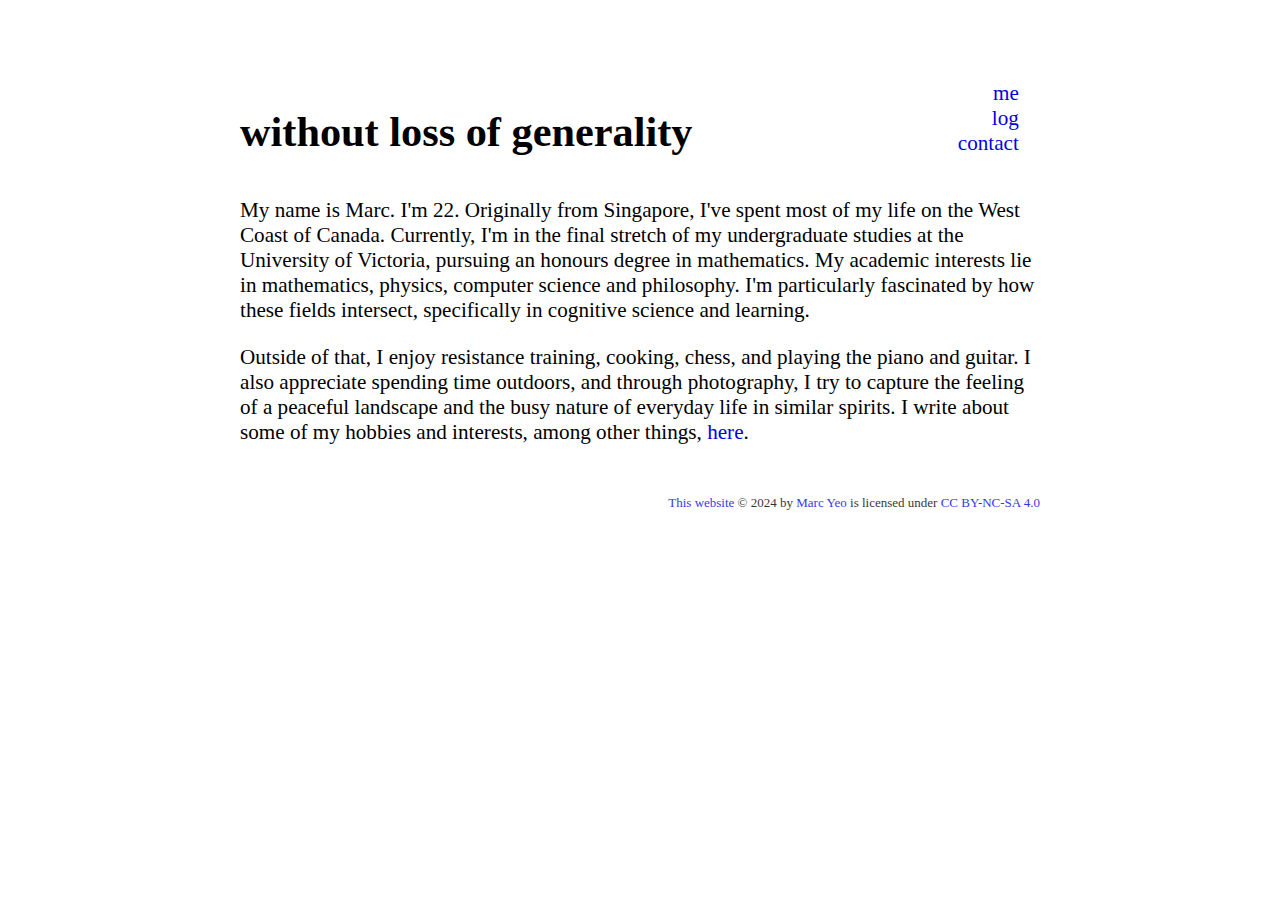
==== index.html @ e8a7d81b "initial commit" ====
<!DOCTYPE html>
<html>
  <head>
    <title>wlog</title>
    <link rel="stylesheet" href="style.css">
  </head>
  <body>
  <header>
    <h1 id="title">without loss of generality</h1>
    <nav>
      <ul>
	<li><a href="index.html">me</a></li>
	<li><a href="log.html">log</a></li>
	<li><a href="contact.html">contact</a></li>
      </ul>
    </nav>
  </header>
  <p> My name is Marc. I'm 22. Originally from Singapore, I've spent most of my life
  on the West Coast of Canada. Currently, I'm in the final stretch of my undergraduate
  studies at the University of Victoria, pursuing an honours degree in mathematics.
  My academic interests lie in mathematics, physics, computer science and philosophy.
  I'm particularly fascinated by how these fields intersect, specifically in
  cognitive science and learning.
  </p>
  
  <p> Outside of that, I enjoy resistance training, cooking, chess, and playing the
  piano and guitar. I also appreciate spending time outdoors, and through
  photography, I try to capture the feeling of a peaceful landscape and the busy
  nature of everyday life in similar spirits. I write about some of my
  hobbies and interests, among other things, <a href="log.html">here</a>.</p>
  </body>

  <footer>
    <a href="https://wlog.ca">This website</a> © 2024 by
    <a href="https://wlog.ca">Marc Yeo</a>
    is licensed under
    <a href="https://creativecommons.org/licenses/by-nc-sa/4.0/">CC BY-NC-SA 4.0</a>
  </footer>
</html>
---- style.css ----
html, body {
    font-size: 115%;
    
    width: 800px;
    margin-top: 30px;
    margin-left: auto;
    margin-right: auto;
}

a {
    text-decoration: none;
    color: #0000e6;
}

a:hover {
    font-weight: bold;
}

a:visited {
    color: #0000e6;
}

header {
    position: relative;
    
    display: grid;
    grid-template-columns: auto 30%;
}

footer {
    font-size: small;
    text-align: right;

    margin-top: 50px;
    opacity: 0.8;
}

header #title {
    grid-column: 1;

    position: absolute;
    bottom: -6%;
}

nav {
    grid-column: 2;
    font
}

ul {
    list-style-type: none;
    text-align: right;
    margin-right: 1em;
}
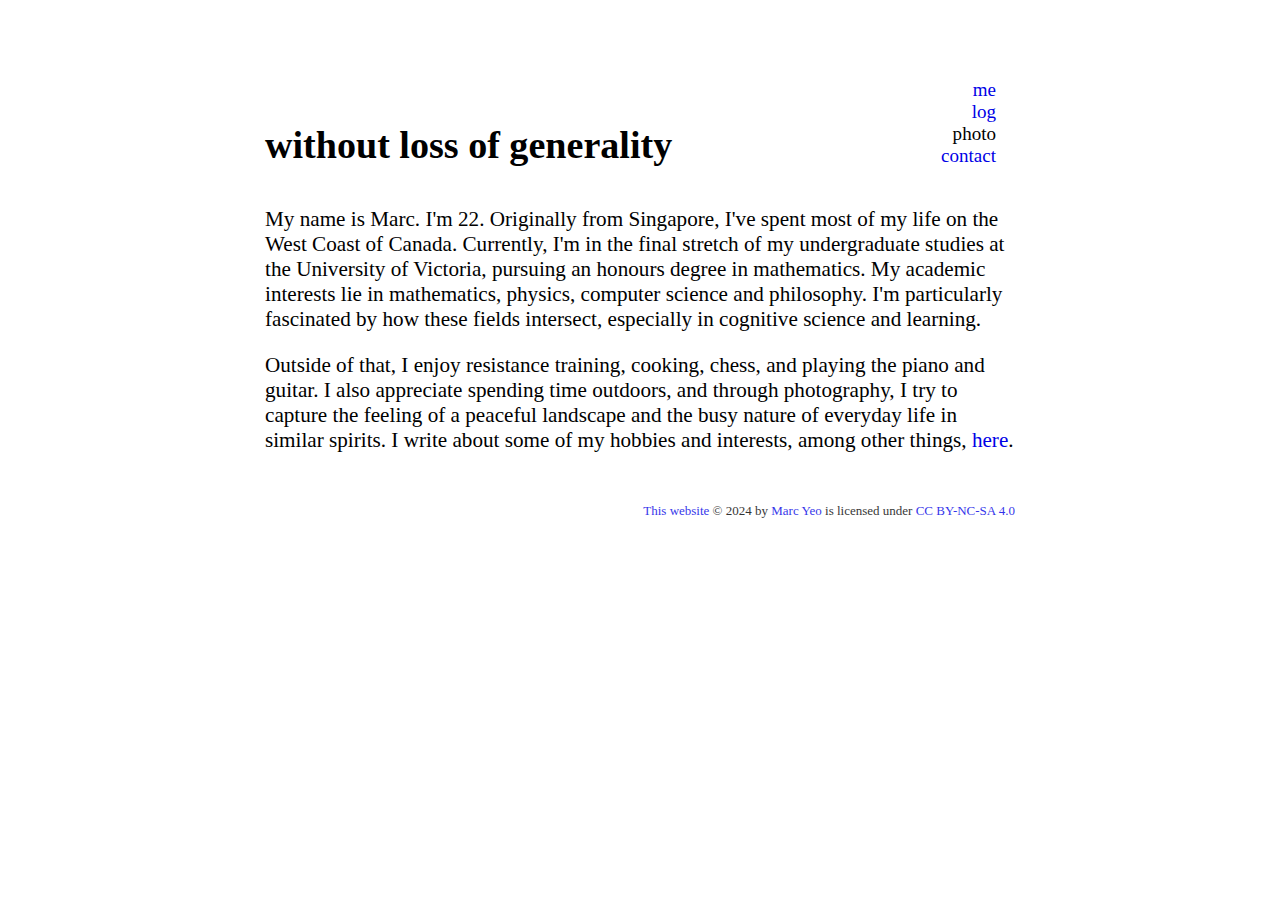
==== commit ca74fc1b: "a word." ====
--- a/index.html
+++ b/index.html
@@ -11,6 +11,7 @@
       <ul>
 	<li><a href="index.html">me</a></li>
 	<li><a href="log.html">log</a></li>
+	<li>photo</li>
 	<li><a href="contact.html">contact</a></li>
       </ul>
     </nav>
@@ -19,7 +20,7 @@
   on the West Coast of Canada. Currently, I'm in the final stretch of my undergraduate
   studies at the University of Victoria, pursuing an honours degree in mathematics.
   My academic interests lie in mathematics, physics, computer science and philosophy.
-  I'm particularly fascinated by how these fields intersect, specifically in
+  I'm particularly fascinated by how these fields intersect, especially in
   cognitive science and learning.
   </p>
   
--- a/style.css
+++ b/style.css
@@ -1,10 +1,16 @@
 html, body {
     font-size: 115%;
     
-    width: 800px;
+    width: 750px;
     margin-top: 30px;
     margin-left: auto;
     margin-right: auto;
+}
+
+@media (width < 800px) {
+    html, body {
+	width: 640px;
+    }
 }
 
 a {
@@ -39,12 +45,18 @@
     grid-column: 1;
 
     position: absolute;
-    bottom: -6%;
+    bottom: -5%;
+
+    font-size: 180%;
+    transition: color 0.2s ease-out;
+}
+
+header #title:hover {
 }
 
 nav {
     grid-column: 2;
-    font
+    font-size: 90%;
 }
 
 ul {
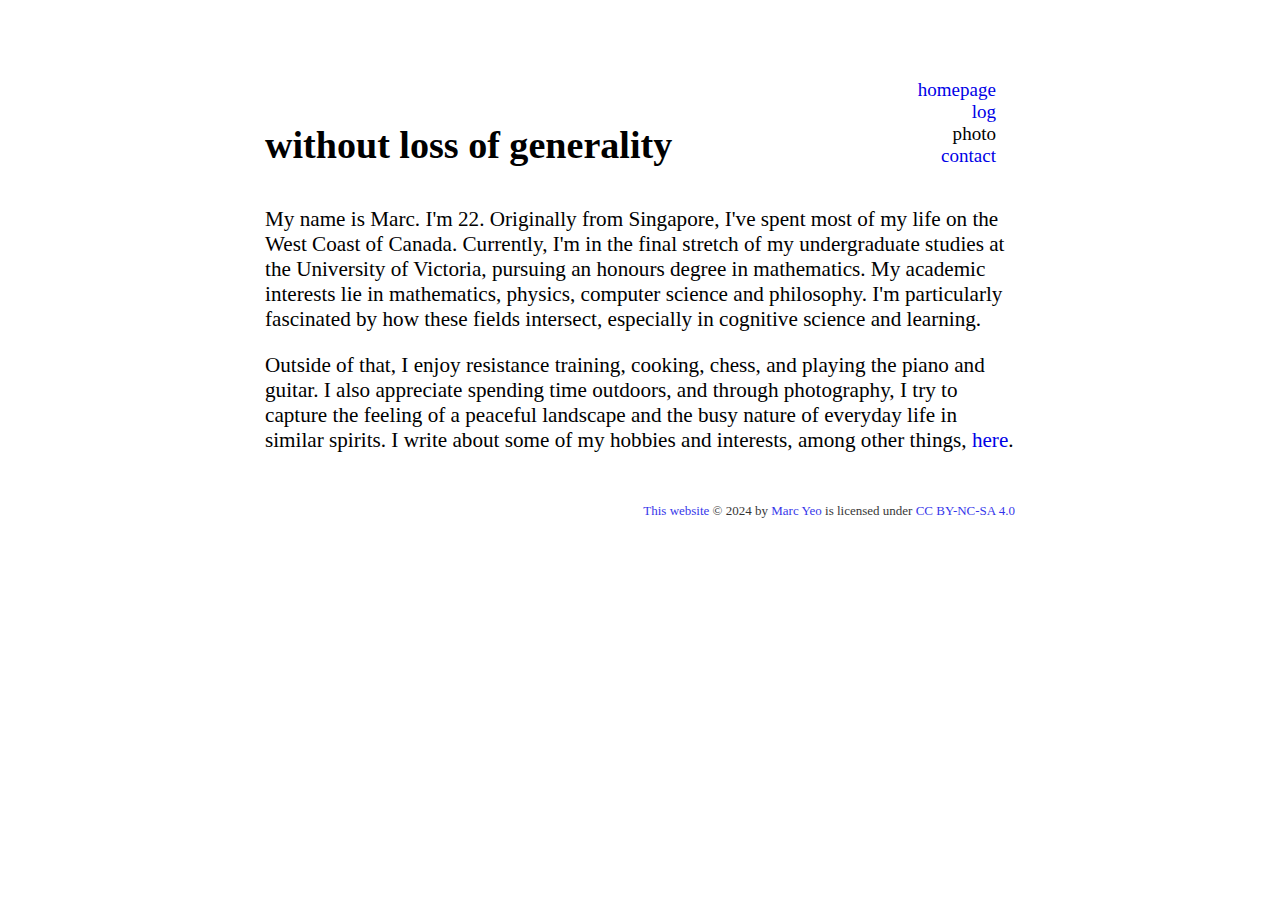
==== commit 2f079392: "change homepage link" ====
--- a/index.html
+++ b/index.html
@@ -9,7 +9,7 @@
     <h1 id="title">without loss of generality</h1>
     <nav>
       <ul>
-	<li><a href="index.html">me</a></li>
+	<li><a href="">homepage</a></li>
 	<li><a href="log.html">log</a></li>
 	<li>photo</li>
 	<li><a href="contact.html">contact</a></li>
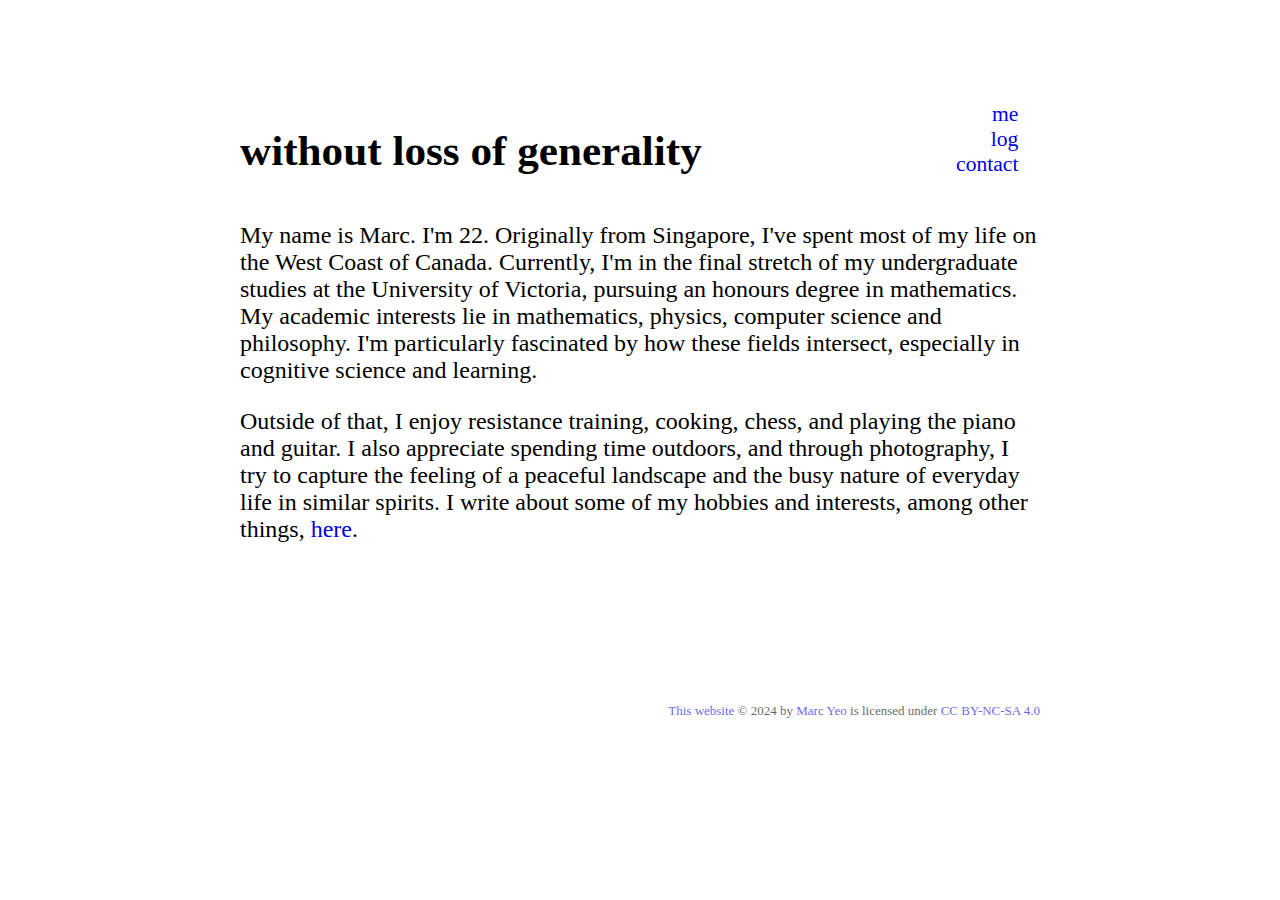
==== commit c37be25c: "huh" ====
--- a/index.html
+++ b/index.html
@@ -9,9 +9,8 @@
     <h1 id="title">without loss of generality</h1>
     <nav>
       <ul>
-	<li><a href="">homepage</a></li>
+	<li><a href="">me</a></li>
 	<li><a href="log.html">log</a></li>
-	<li>photo</li>
 	<li><a href="contact.html">contact</a></li>
       </ul>
     </nav>
--- a/style.css
+++ b/style.css
@@ -1,16 +1,16 @@
-html, body {
-    font-size: 115%;
+
+html {
+   display: grid;
+   grid-template-columns: 10vw auto 10vw
     
-    width: 750px;
-    margin-top: 30px;
-    margin-left: auto;
-    margin-right: auto;
 }
 
-@media (width < 800px) {
-    html, body {
-	width: 640px;
-    }
+body {
+    font-size: 1.5em;
+    grid-column: 2;
+    margin: auto;
+    max-width: 800px;
+    width: 100%;
 }
 
 a {
@@ -30,15 +30,16 @@
     position: relative;
     
     display: grid;
-    grid-template-columns: auto 30%;
+    grid-template-columns: auto auto;
+
+    margin-top: 10%;
 }
 
 footer {
+    text-align: right;
     font-size: small;
-    text-align: right;
-
-    margin-top: 50px;
-    opacity: 0.8;
+    opacity: 0.6;
+    margin-top: 20%;
 }
 
 header #title {
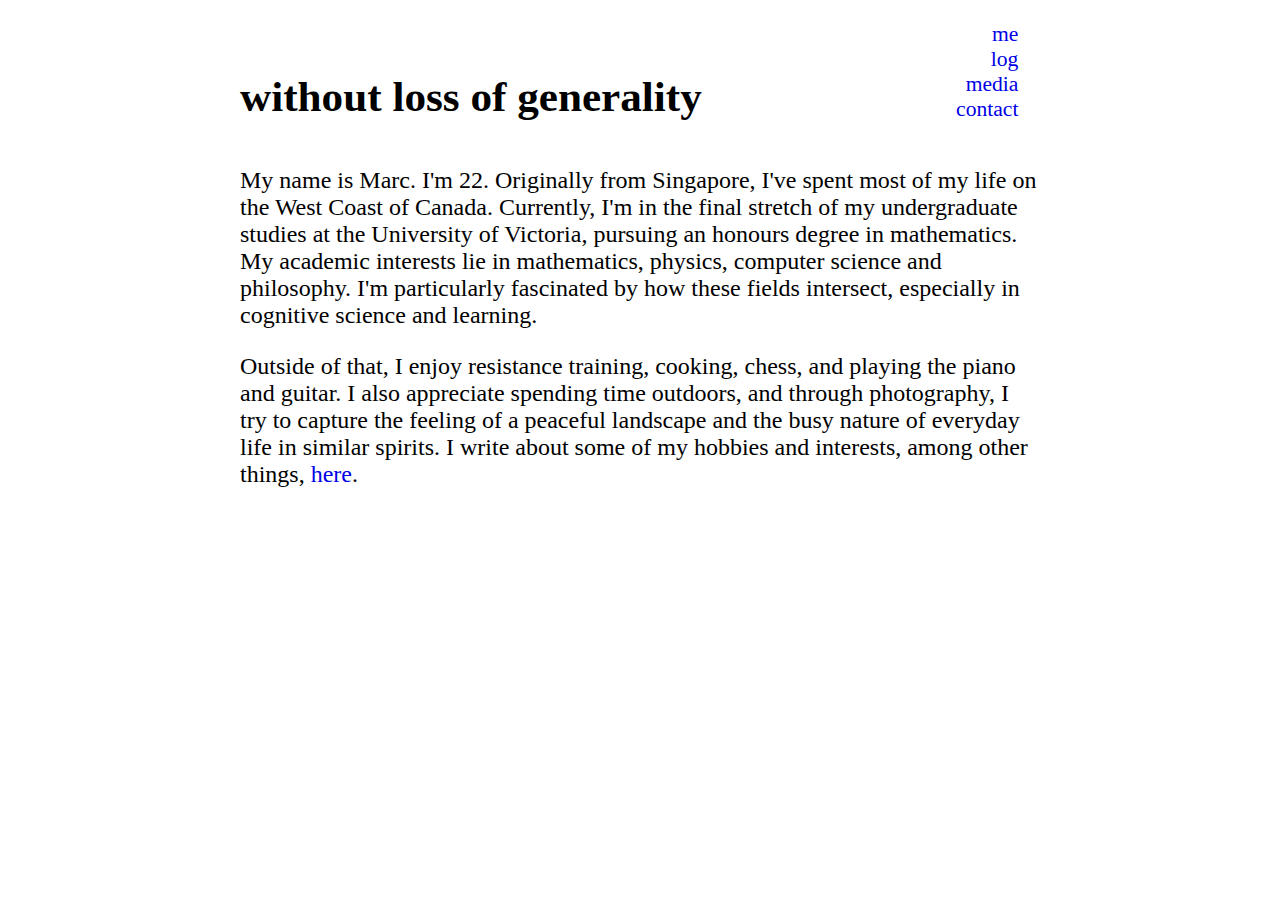
==== commit 98ff46f4: "added media page" ====
--- a/index.html
+++ b/index.html
@@ -11,6 +11,7 @@
       <ul>
 	<li><a href="">me</a></li>
 	<li><a href="log.html">log</a></li>
+	<li><a href="media.html">media</a></li>
 	<li><a href="contact.html">contact</a></li>
       </ul>
     </nav>
@@ -29,11 +30,4 @@
   nature of everyday life in similar spirits. I write about some of my
   hobbies and interests, among other things, <a href="log.html">here</a>.</p>
   </body>
-
-  <footer>
-    <a href="https://wlog.ca">This website</a> © 2024 by
-    <a href="https://wlog.ca">Marc Yeo</a>
-    is licensed under
-    <a href="https://creativecommons.org/licenses/by-nc-sa/4.0/">CC BY-NC-SA 4.0</a>
-  </footer>
 </html>
--- a/style.css
+++ b/style.css
@@ -11,6 +11,9 @@
     margin: auto;
     max-width: 800px;
     width: 100%;
+
+    margin-top: 0;
+    margin-bottom: 10%;
 }
 
 a {
@@ -31,15 +34,6 @@
     
     display: grid;
     grid-template-columns: auto auto;
-
-    margin-top: 10%;
-}
-
-footer {
-    text-align: right;
-    font-size: small;
-    opacity: 0.6;
-    margin-top: 20%;
 }
 
 header #title {
@@ -65,3 +59,22 @@
     text-align: right;
     margin-right: 1em;
 }
+
+figure {
+    width: 70%;
+
+    object-fit: cover;
+    margin-left: auto;
+    margin-right: auto;
+}
+
+figure img {
+    width: 100%;
+}
+
+figure figcaption {
+    display: flex;
+    flex-direction: column;
+
+    text-align: right;
+}
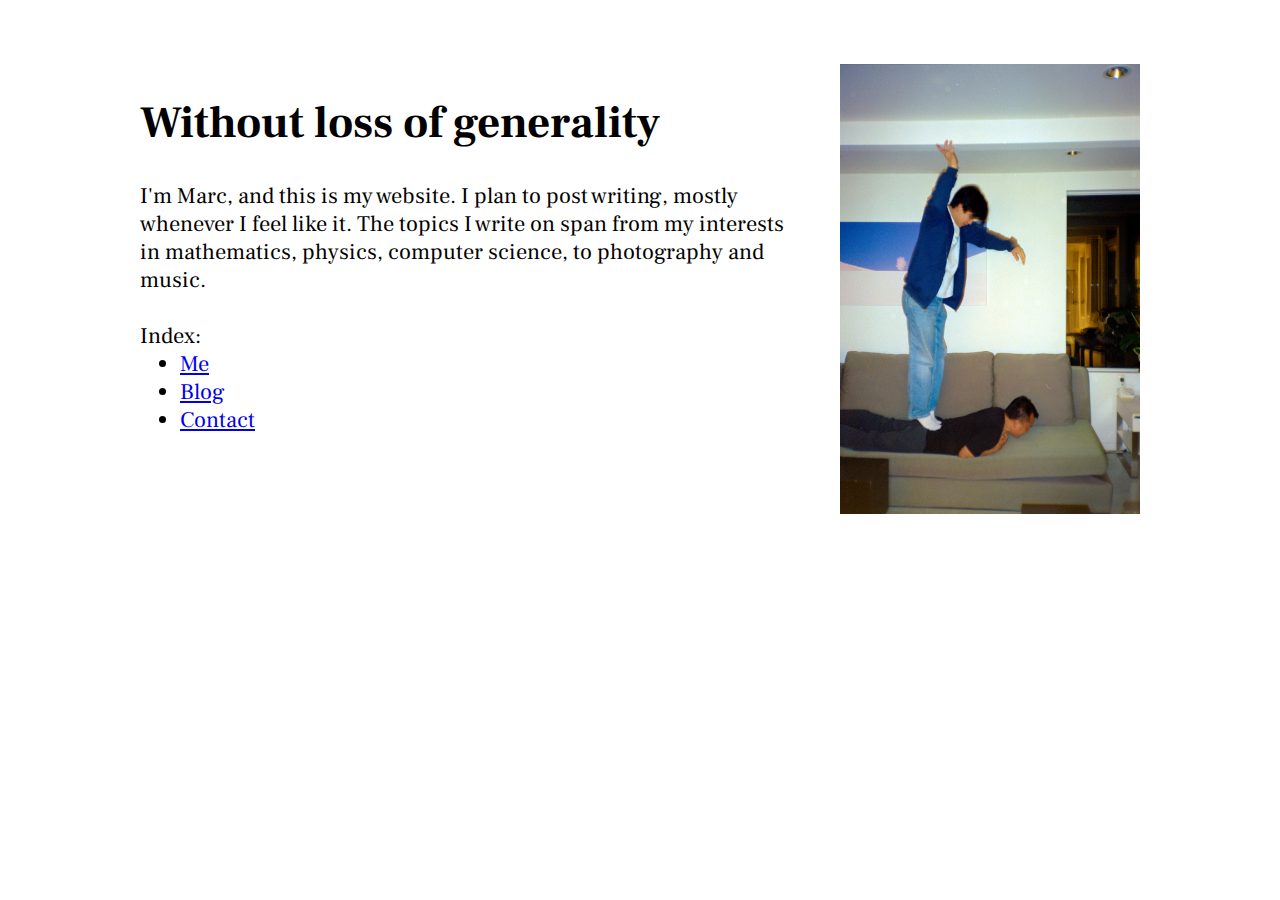
==== commit a21b2757: "draft, restart on new branch from scratch" ====
--- a/index.html
+++ b/index.html
@@ -1,33 +1,27 @@
 <!DOCTYPE html>
 <html>
   <head>
-    <title>wlog</title>
-    <link rel="stylesheet" href="style.css">
+    <title>wlog.ca</title>
+    <link rel=stylesheet href="style/global.css">
+    <link rel=stylesheet href="style/index.css">
   </head>
   <body>
-  <header>
-    <h1 id="title">without loss of generality</h1>
-    <nav>
-      <ul>
-	<li><a href="">me</a></li>
-	<li><a href="log.html">log</a></li>
-	<li><a href="media.html">media</a></li>
-	<li><a href="contact.html">contact</a></li>
+    <main>
+      <h1>Without loss of generality</h1>
+      I'm Marc, and this is my website. I plan to post writing,
+      mostly whenever I feel like it. The topics I write on
+      span from my interests in mathematics, physics, computer science,
+      to photography and music.
+      <br><br>
+      <nav>
+	Index:
+	<ul>
+	  <li><a href="me.html">Me</li>
+	  <li><a href="blog.html">Blog</li>
+	  <li><a href="blog.html">Contact</li>
       </ul>
     </nav>
-  </header>
-  <p> My name is Marc. I'm 22. Originally from Singapore, I've spent most of my life
-  on the West Coast of Canada. Currently, I'm in the final stretch of my undergraduate
-  studies at the University of Victoria, pursuing an honours degree in mathematics.
-  My academic interests lie in mathematics, physics, computer science and philosophy.
-  I'm particularly fascinated by how these fields intersect, especially in
-  cognitive science and learning.
-  </p>
-  
-  <p> Outside of that, I enjoy resistance training, cooking, chess, and playing the
-  piano and guitar. I also appreciate spending time outdoors, and through
-  photography, I try to capture the feeling of a peaceful landscape and the busy
-  nature of everyday life in similar spirits. I write about some of my
-  hobbies and interests, among other things, <a href="log.html">here</a>.</p>
+    </main>
+    <aside><img src="img/1.jpg"></aside>
   </body>
 </html>
--- a/style/global.css
+++ b/style/global.css
@@ -0,0 +1,31 @@
+@import url('https://fonts.googleapis.com/css2?family=Frank+Ruhl+Libre:wght@300..900&family=Vollkorn:ital,wght@0,400..900;1,400..900&display=swap');
+
+.dark-mode {
+    background-color: black;
+    color: white;
+}
+
+html {
+    display: grid;
+    grid-template-columns: 10vw auto 10vw;
+
+    font-size: 140%;
+
+    font-family: "Frank Ruhl Libre", serif;
+}
+
+body {
+    grid-column: 2;
+
+    margin-top: 5vw;
+    margin-left: auto;
+    margin-right: auto;
+    
+    max-width: 1000px;
+    width: 100%;
+}
+
+a:visited {
+    link-decoration: none;
+    color: blue;
+}
--- a/style/index.css
+++ b/style/index.css
@@ -0,0 +1,22 @@
+body {
+    display: grid;
+    grid-template-columns: auto 30%;
+}
+
+main {
+    margin-right: 2em;
+}
+
+nav ul {
+    margin: 0;
+}
+
+aside {
+    overflow: hidden;
+    object-fit: center;
+}
+
+aside img {
+    max-width: 100%;
+    max-height: 100%;
+}
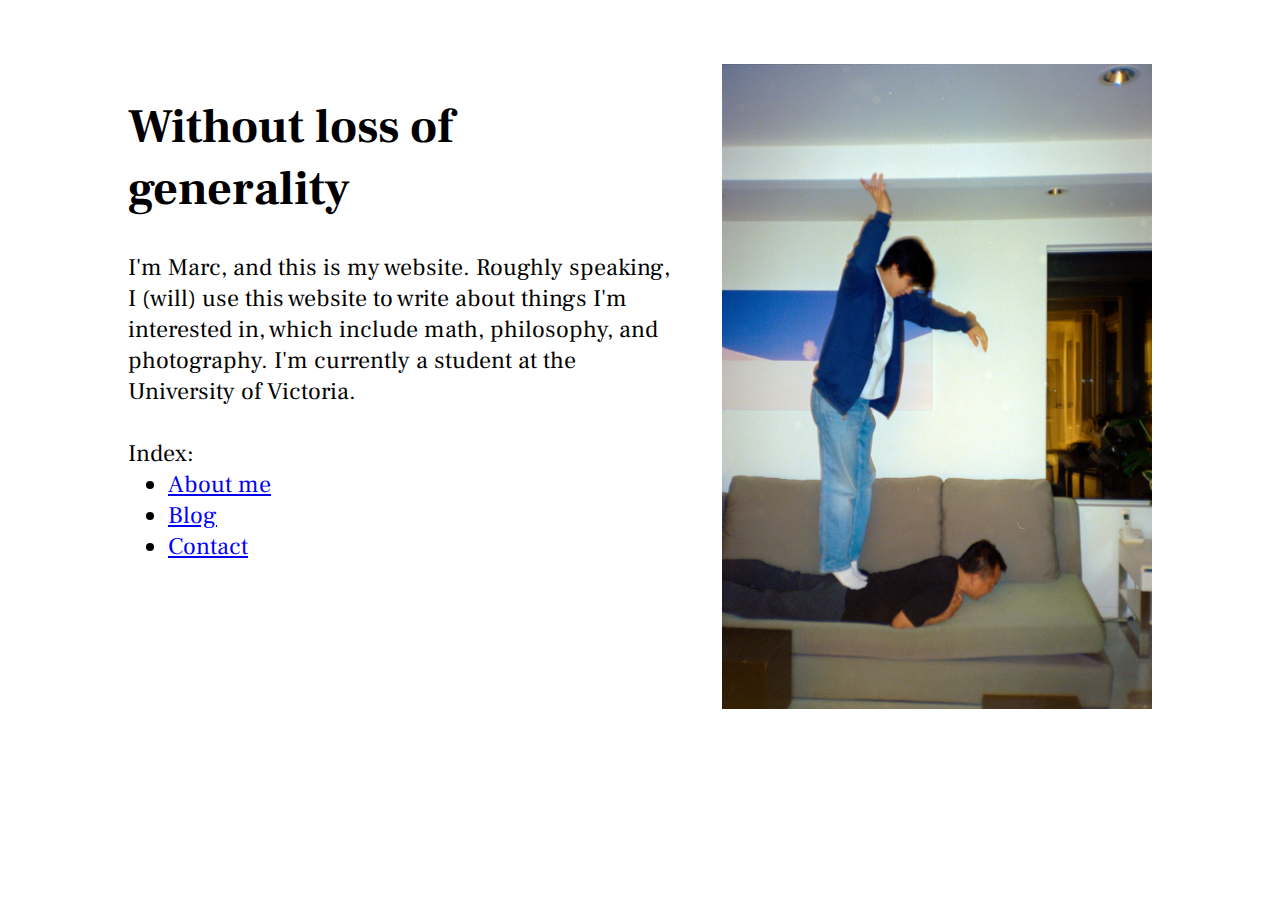
==== commit c6fd49a9: "some progress on writing, css is still broken" ====
--- a/index.html
+++ b/index.html
@@ -8,19 +8,19 @@
   <body>
     <main>
       <h1>Without loss of generality</h1>
-      I'm Marc, and this is my website. I plan to post writing,
-      mostly whenever I feel like it. The topics I write on
-      span from my interests in mathematics, physics, computer science,
-      to photography and music.
+      I'm Marc, and this is my website.
+      Roughly speaking, I (will) use this website to write about things I'm interested in,
+      which include math, philosophy, and photography. I'm currently a student at
+      the University of Victoria.
       <br><br>
       <nav>
 	Index:
 	<ul>
-	  <li><a href="me.html">Me</li>
-	  <li><a href="blog.html">Blog</li>
-	  <li><a href="blog.html">Contact</li>
+	  <li><a href="me.html">About me</a></li>
+	  <li><a href="">Blog</a></li>
+	  <li><a href="">Contact</a></li>
       </ul>
-    </nav>
+      </nav>
     </main>
     <aside><img src="img/1.jpg"></aside>
   </body>
--- a/style/global.css
+++ b/style/global.css
@@ -9,7 +9,7 @@
     display: grid;
     grid-template-columns: 10vw auto 10vw;
 
-    font-size: 140%;
+    font-size: 150%;
 
     font-family: "Frank Ruhl Libre", serif;
 }
@@ -21,7 +21,7 @@
     margin-left: auto;
     margin-right: auto;
     
-    max-width: 1000px;
+    max-width: 1200px;
     width: 100%;
 }
 
--- a/style/index.css
+++ b/style/index.css
@@ -1,6 +1,6 @@
 body {
     display: grid;
-    grid-template-columns: auto 30%;
+    grid-template-columns: auto 42%;
 }
 
 main {
